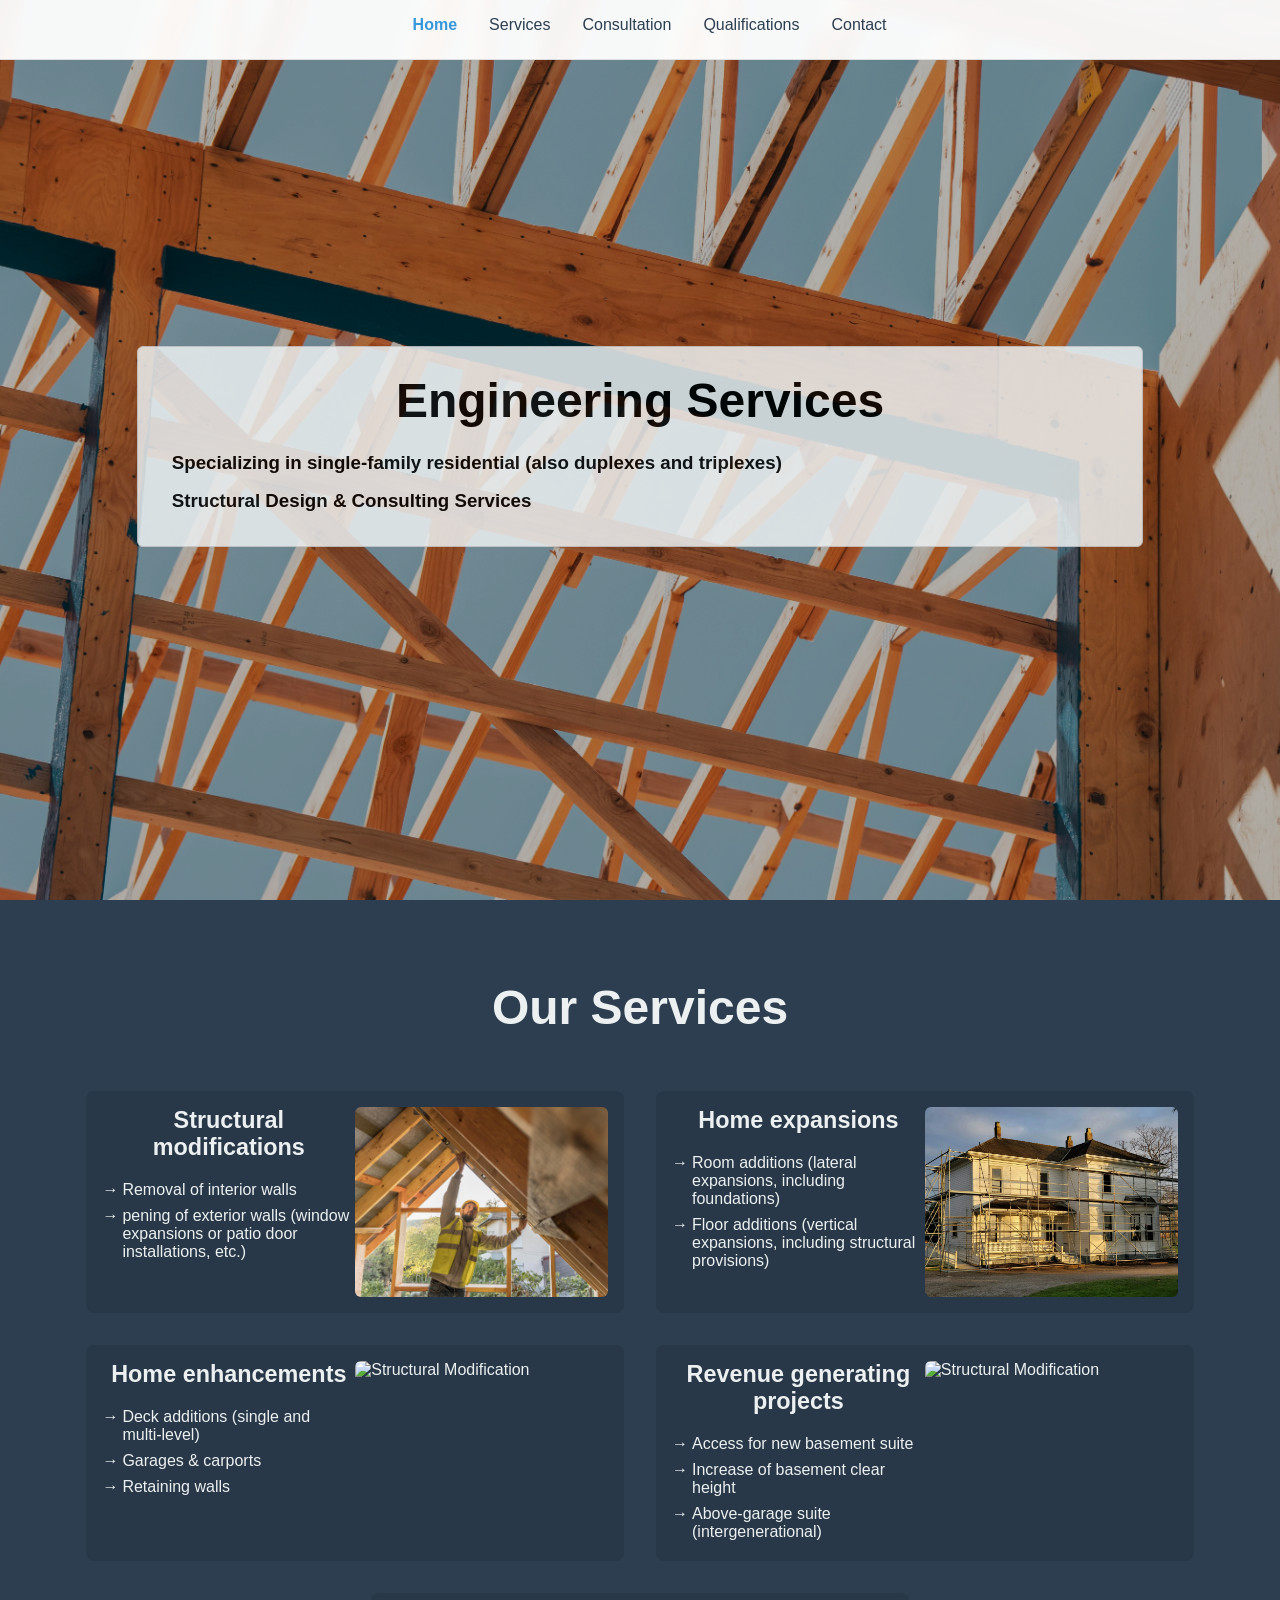
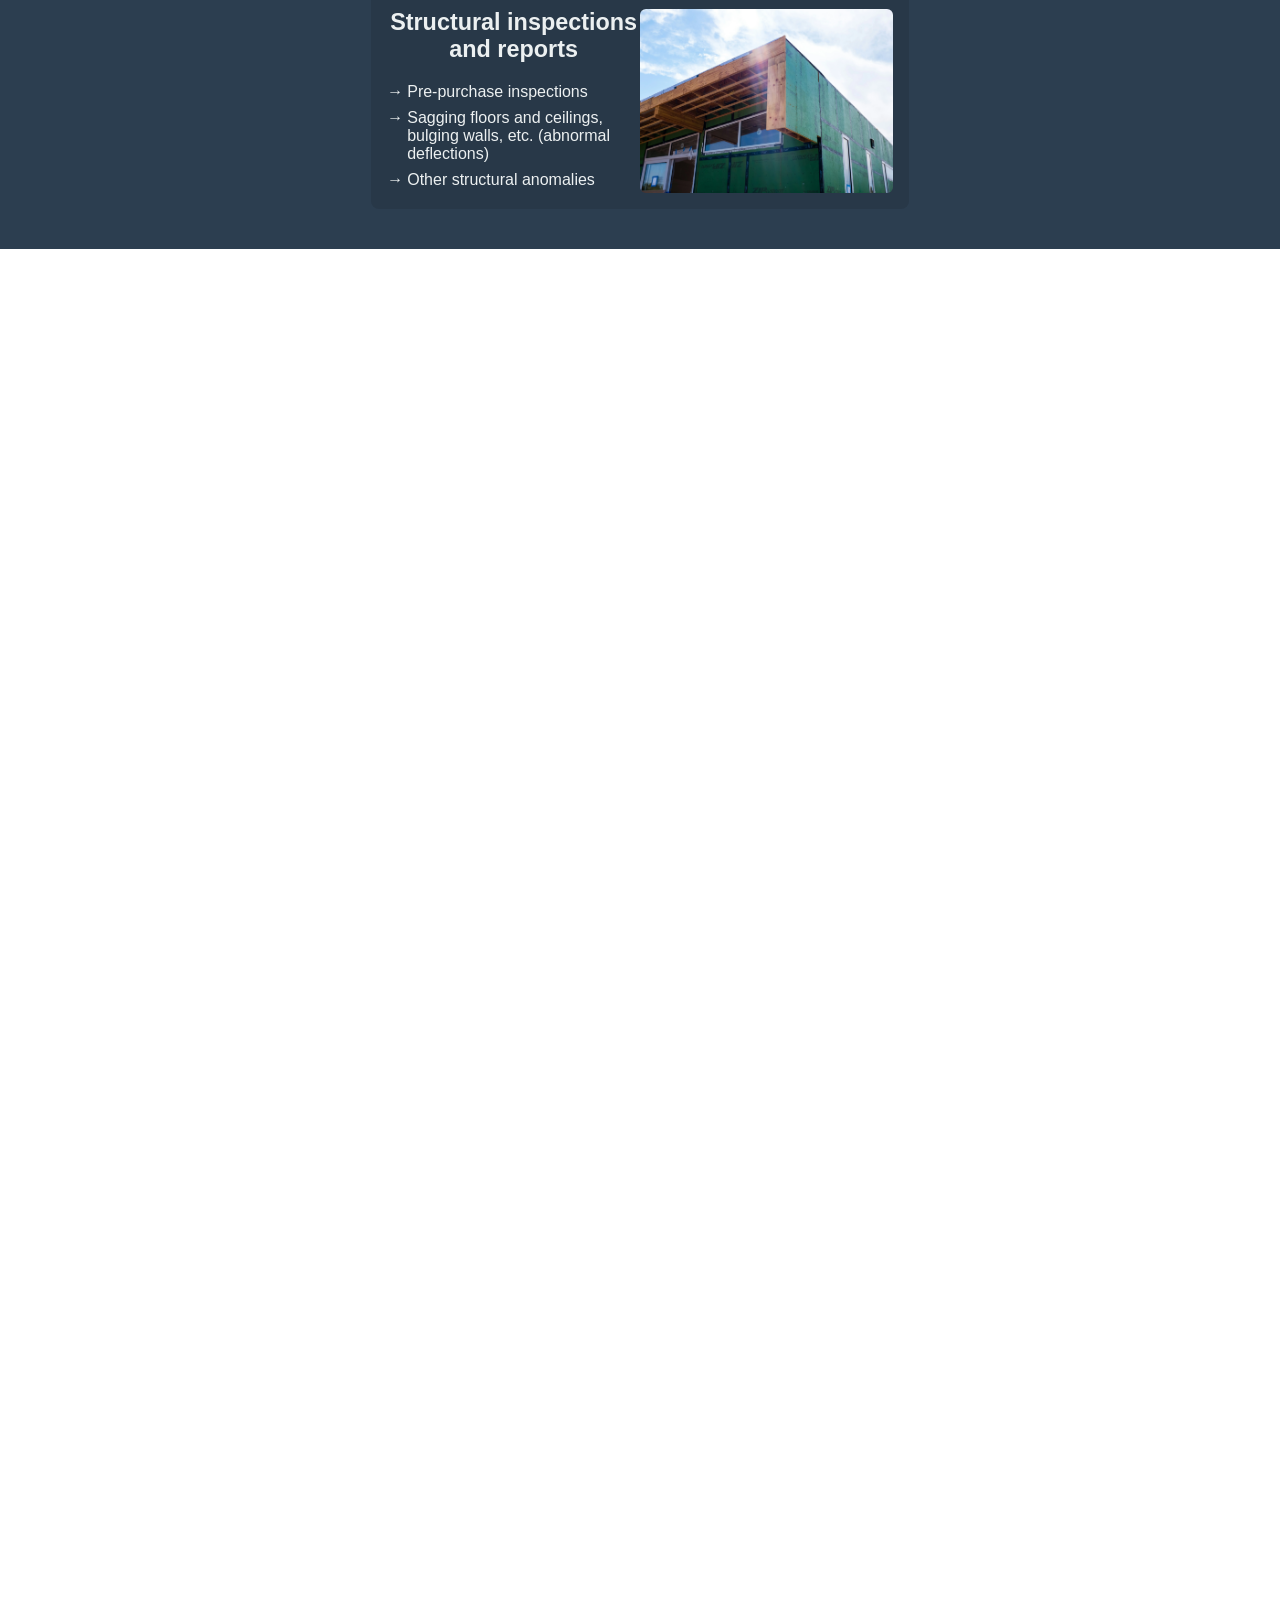
==== index.html @ f8f018f8 "Initial commit of website" ====
<!DOCTYPE html>
<html lang="en">

<head>
  <meta charset="UTF-8">
  <meta name="viewport" content="width=device-width, initial-scale=1.0">
  <title>Engineering Services</title>
  <link rel="stylesheet" href="styles/main.css">
</head>

<body>
  <!-- Fixed Navigation -->
  <nav class="navbar">
    <ul class="nav-links">
      <li><a href="#hero">Home</a></li>
      <li><a href="#services">Services</a></li>
      <li><a href="#consultation">Consultation</a></li>
      <li><a href="#qualifications">Qualifications</a></li>
      <li><a href="#contact">Contact</a></li>
    </ul>

    <!-- Mobile Hamburger -->
    <button class="hamburger" aria-label="Menu">
      <span class="hamburger-line"></span>
      <ul class="mobile-nav-links">
        <li><a href="#hero">Home</a></li>
        <li><a href="#services">Services</a></li>
        <li><a href="#about">About</a></li>
        <li><a href#="qualifications">Qualifications</a></li>
        <li><a href="#consultation">Consultation</a></li>
        <li><a href="#contact">Contact</a></li>
      </ul>
      <span class="hamburger-line"></span>
      <span class="hamburger-line"></span>
    </button>

    <!-- Mobile Menu (Hidden by default) -->
    <ul class="mobile-nav-links">
      <li><a href="#hero">Home</a></li>
      <!-- ...repeat all nav links... -->
    </ul>

  </nav>

  <!-- Hero Section -->
  <section id="hero" class="section">
    <img src="assets/images/main_img.webp" alt="Bridge construction" class="hero-bg">

    <div class="hero-container translucent-box">

      <div class="hero-content">
        <h1>Engineering Services</h1>
      </div>

      <div class="hero-features">
        <h3>Specializing in single-family residential (also duplexes and triplexes)</h3>
        <h3>Structural Design & Consulting Services</h3>
      </div>

    </div>
  </section>

  <!-- Services Section -->
  <section id="services" class="section">

    <div class="service-main-title">
      <h1>Our Services</h1>
    </div>

    <div class="service-container">

      <div class="service-div">
        <div class="service-info">
          <div class="service-title">
            <h3>Structural modifications</h3>
          </div>
          <div class="service-description">
            <ul>
              <li>Removal of interior walls</li>
              <li>pening of exterior walls (window expansions or patio door installations, etc.)</li>
            </ul>
          </div>
        </div>
        <div class="service-image">
          <img src="assets/images/struct_mod.webp" alt="Structural Modification">
        </div>
      </div>

      <div class="service-div">
        <div class="service-info">
          <div class="service-title">
            <h3>Home expansions</h3>
          </div>
          <div class="service-description">
            <ul>
              <li>Room additions (lateral expansions, including foundations)</li>
              <li>Floor additions (vertical expansions, including structural provisions)</li>
            </ul>
          </div>
        </div>
        <div class="service-image">
          <img src="assets/images/home_expans.webp" alt="Structural Modification">
        </div>
      </div>

      <div class="service-div">
        <div class="service-info">
          <div class="service-title">
            <h3>Home enhancements</h3>
          </div>
          <div class="service-description">
            <ul>
              <li>Deck additions (single and multi-level)</li>
              <li>Garages & carports</li>
              <li>Retaining walls</li>
            </ul>
          </div>
        </div>
        <div class="service-image">
          <img src="assets/images/home_enha.webp" alt="Structural Modification">
        </div>
      </div>

      <div class="service-div">
        <div class="service-info">
          <div class="service-title">
            <h3>Revenue generating projects</h3>
          </div>
          <div class="service-description">
            <ul>
              <li>Access for new basement suite</li>
              <li>Increase of basement clear height</li>
              <li>Above-garage suite (intergenerational)</li>
            </ul>
          </div>
        </div>
        <div class="service-image">
          <img src="assets/images/rev-proj.webp" alt="Structural Modification">
        </div>
      </div>

      <div class="service-div">
        <div class="service-info">
          <div class="service-title">
            <h3>Structural inspections and reports</h3>
          </div>
          <div class="service-description">
            <ul>
              <li>Pre-purchase inspections</li>
              <li>Sagging floors and ceilings, bulging walls, etc. (abnormal deflections)</li>
              <li>Other structural anomalies</li>
            </ul>
          </div>
        </div>
        <div class="service-image">
          <img src="assets/images/structure_anom.webp" alt="Structural Modification">
        </div>
      </div>

    </div>
  </section>


  <!-- Consultations Section -->
  <section id="consultation" class="section">
    

    <div class="consultation-container">

      <div class="consultation-info">
        <div class="consultation-title">
          <h2>Consultations</h2>
        </div>
        
        <div class="consultation-item">
          <h4>Consultations with other professionals and tradesmen (will work with designer of your choice)</h4>
        </div>
        <div class="consultation-item">
          <h4>Engineer’s stamp for city approval</h4>
        </div>
        <div class="consultation-item">
          <h4>Fully licensed and insured</h4>
        </div>
      </div>

      <div class="consultation-info">
        <div class="consultation-title">
          <h2>Information</h2>
        </div>

        <div class="consultation-item">
          <h4>Fees: Contact for fees and estimates</h4>
        </div>
        <div class="consultation-item">
          <h4>Phone: 514-966-9655</h4>
        </div>
        <div class="consultation-item">
          <h4>Email: cy.goudreau@gmail.com</h4>
        </div>
        <div class="consultation-item">
          <h4>Request a consultation at the bottom of the page</h4>
        </div>
      </div>
      
    </div>

    <div class="consultation-image">
      <img src="assets/images/consult_2.webp" alt="">
    </div>

  </section>



  <!-- Qualifications sections -->
  <section id="qualifications" class="section">

    <img src="assets/images/qualification.webp" alt="" class="qualification-image">

    <div class="qualification-container">

      <div class="qualification-title translucent-box">
        <h2>Qualifications</h2>
        <h4>Qualified Licensed Engineer, Member of Quebec Order of Engineers (OIQ)</h3>
      </div>

      <div class="qualifications-list translucent-box">

        <ul>
          <li>Graduate Structural Engineer, Concordia University, 1983 (with Distinction)</li>
          <li>Certified Engineering Technologist, Northern Alberta Institute of Technology, 1978 (with honors)</li>
          <li>Intimate knowledge of National Building Code of Canada (NBCC)</li>
          <li>Executed structural design for hundreds of home modification projects</li>
          <li>Licensed as a guarantor for construction contractors in the province of Quebec through the RBQ (Régie du
            bâtiment du Québec)</li>
          <li>Over two decades of construction contracting experience, including project management and on-site
            supervision</li>
          <li>icensed Carpenter, with Interprovincial Red Seal, with several years of field experience throughout Canada
          </li>
          <li>Extensive knowledge of buildings in general as well as building materials and architectural concepts</li>
        </ul>

      </div>

    </div>
  </section>






  <!-- Contact Section -->
  <section id="contact" class="section">

    <div class="form-container">
      <h2>Request a Consultation</h2>
      <div>
        <form id="contact-form" action="https://formspree.io/f/mdkekzev" method="POST">
          <!-- ...existing inputs... -->
          <input type="text" name="name" placeholder="Your Name" required>
          <input type="email" name="email" placeholder="Your Email" required>
          <textarea name="message" placeholder="How can I help you?" rows="5" required></textarea>
          <button type="submit">
            <span class="button-text">Send Message</span>
            <div class="spinner" aria-hidden="true">
              <svg viewBox="0 0 50 50">
                <circle cx="25" cy="25" r="20" fill="none" stroke="currentColor" stroke-width="5"></circle>
              </svg>
            </div>
          </button>
        </form>
      </div>

      <div class="form-feedback"></div> <!-- Success/error messages appear here -->
    </div>

  </section>

  <button id="back-to-top" aria-label="Back to top">
    <svg viewBox="0 0 24 24" width="24" height="24">
      <path fill="currentColor" d="M7.41 15.41L12 10.83l4.59 4.58L18 14l-6-6-6 6z" />
    </svg>
  </button>

  <!-- Scripts -->
  <script src="scripts/animations.js"></script>
  <script src="scripts/form-handler.js"></script>
  <script src="scripts/scroll-top.js"></script>
</body>

</html>
---- styles/main.css ----
@import url('base/reset.css');
@import url('base/variables.css');

@import url('components/navbar.css');
@import url('components/buttons.css');
@import url('components/form.css');

@import url('sections/hero.css');
@import url('sections/services.css');
@import url('sections/about.css');
@import url('sections/consultation.css');
@import url('sections/contact.css');
@import url('sections/qualifications.css');
/* Add other sections here */

body {
  font-family: var(--font-primary);
}

.section {
    padding: 3rem;
    opacity: 0;
    /*transition: opacity 1s ease-out, transform 1s ease-out; */
    background: #2c3e50;
  }
  
  .section.section-visible {
    opacity: 1;
    transform: translateY(1);
  }

  .container { 
    width: 80%;
    align-items: center;
  }

  .titlename {
    padding: 2rem;
    font-size: 2rem;
  }

  .translucent-box {
    background-color: #ecf0f1;
    opacity: 0.85; /* Value between 0 (fully transparent) and 1 (fully opaque) */
    border: 1px solid #ccc; /* Optional: Add a border for better visibility */
    padding: 10px; /* Optional: Add some padding for the content */
    border-radius: 6px;
  }

  ul {
    list-style-type: "\2192";
    list-style-position: outside; /* Default position */
    padding-left: 1.2em; /* Reduce default 40px padding */
  }
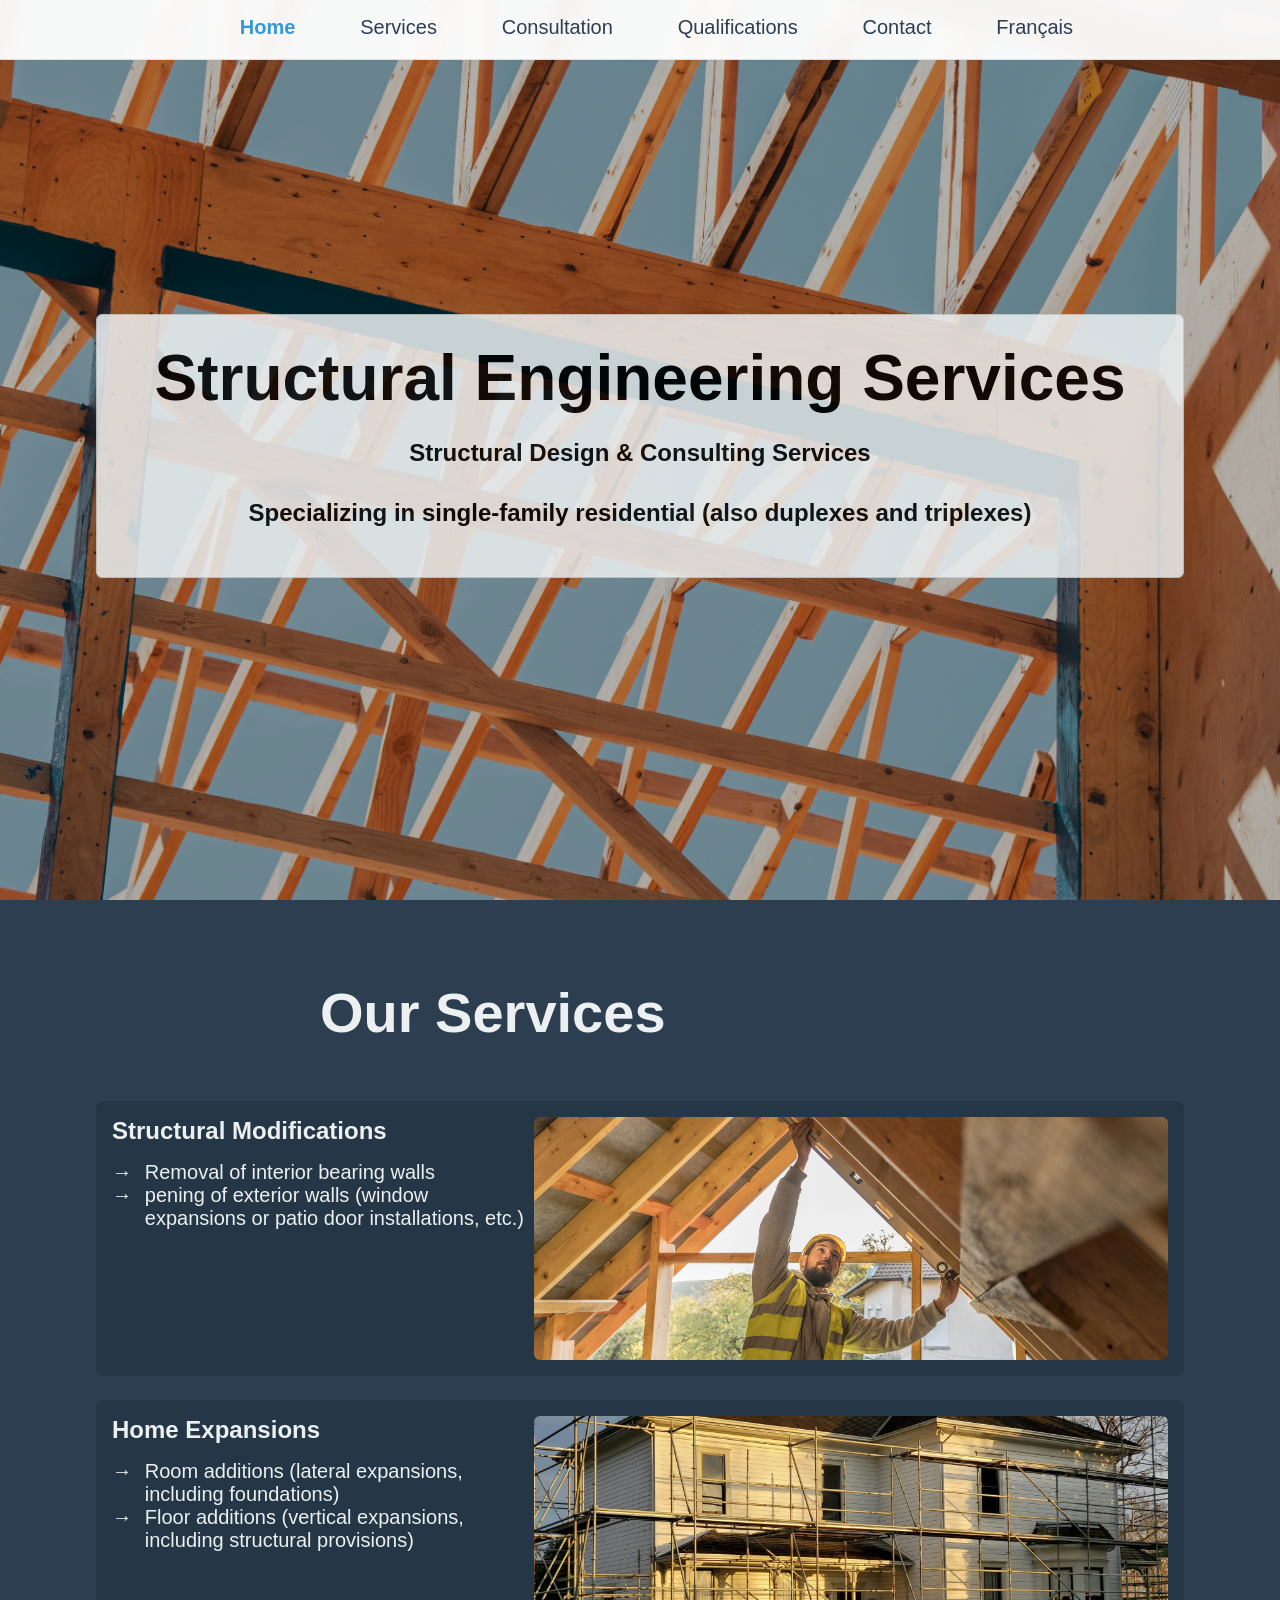
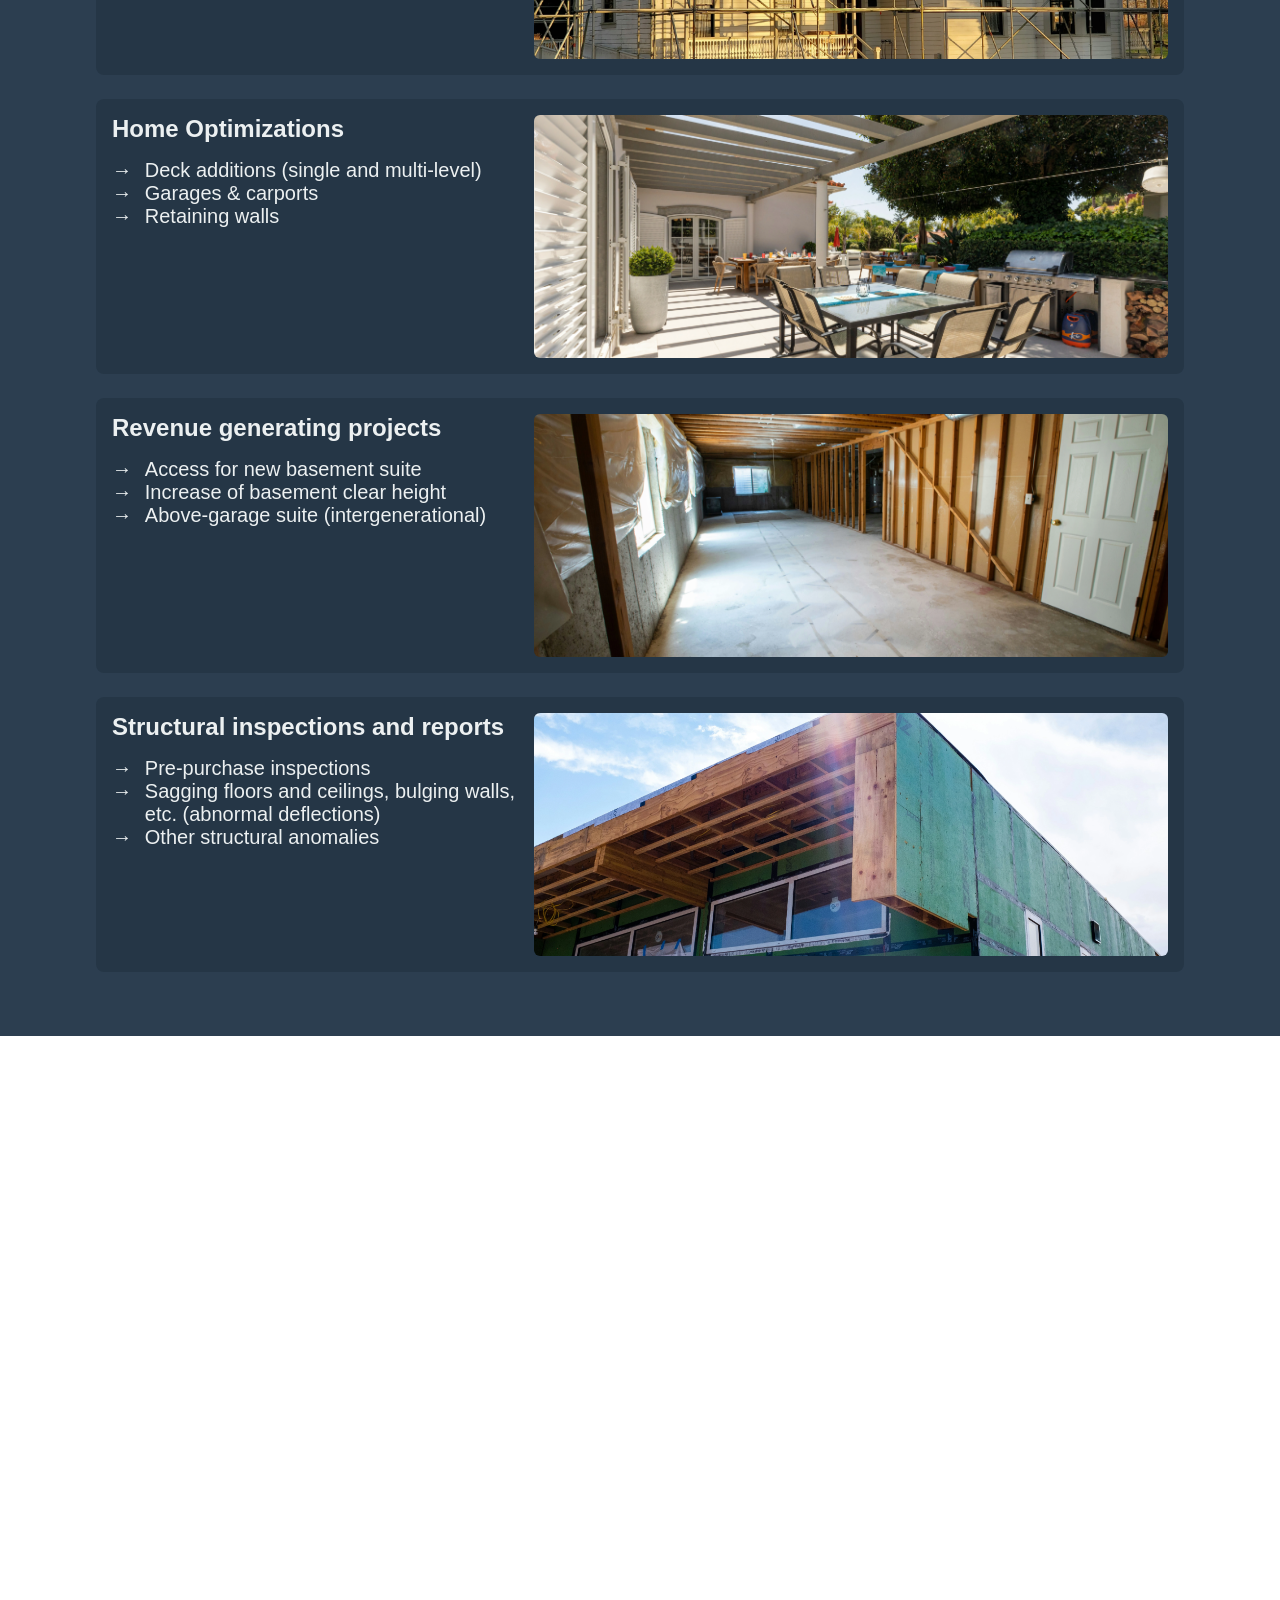
==== commit de2ac343: "fixed structure and positions" ====
--- a/index.html
+++ b/index.html
@@ -17,6 +17,7 @@
       <li><a href="#consultation">Consultation</a></li>
       <li><a href="#qualifications">Qualifications</a></li>
       <li><a href="#contact">Contact</a></li>
+      <li><a href="index_fr.html">Français</button></a></li>
     </ul>
 
     <!-- Mobile Hamburger -->
@@ -25,8 +26,7 @@
       <ul class="mobile-nav-links">
         <li><a href="#hero">Home</a></li>
         <li><a href="#services">Services</a></li>
-        <li><a href="#about">About</a></li>
-        <li><a href#="qualifications">Qualifications</a></li>
+        <li><a href#="#consultation">Qualifications</a></li>
         <li><a href="#consultation">Consultation</a></li>
         <li><a href="#contact">Contact</a></li>
       </ul>
@@ -45,16 +45,17 @@
   <!-- Hero Section -->
   <section id="hero" class="section">
     <img src="assets/images/main_img.webp" alt="Bridge construction" class="hero-bg">
-
+    
     <div class="hero-container translucent-box">
 
       <div class="hero-content">
-        <h1>Engineering Services</h1>
+        <h1>Structural Engineering Services</h1>
       </div>
 
       <div class="hero-features">
+        <h3>Structural Design & Consulting Services</h3>
         <h3>Specializing in single-family residential (also duplexes and triplexes)</h3>
-        <h3>Structural Design & Consulting Services</h3>
+
       </div>
 
     </div>
@@ -64,19 +65,22 @@
   <section id="services" class="section">
 
     <div class="service-main-title">
-      <h1>Our Services</h1>
-    </div>
+      <div >
+        <h2>Our Services</h2>
+      </div>
+    </div>
+
 
     <div class="service-container">
 
       <div class="service-div">
         <div class="service-info">
           <div class="service-title">
-            <h3>Structural modifications</h3>
-          </div>
-          <div class="service-description">
-            <ul>
-              <li>Removal of interior walls</li>
+            <h3>Structural Modifications</h3>
+          </div>
+          <div class="service-description">
+            <ul>
+              <li>Removal of interior bearing walls</li>
               <li>pening of exterior walls (window expansions or patio door installations, etc.)</li>
             </ul>
           </div>
@@ -89,7 +93,7 @@
       <div class="service-div">
         <div class="service-info">
           <div class="service-title">
-            <h3>Home expansions</h3>
+            <h3>Home Expansions</h3>
           </div>
           <div class="service-description">
             <ul>
@@ -106,7 +110,7 @@
       <div class="service-div">
         <div class="service-info">
           <div class="service-title">
-            <h3>Home enhancements</h3>
+            <h3>Home Optimizations</h3>
           </div>
           <div class="service-description">
             <ul>
@@ -164,6 +168,9 @@
   <!-- Consultations Section -->
   <section id="consultation" class="section">
     
+    <div class="consultation-image">
+      <img src="assets/images/consult_2.webp" alt="">
+    </div>
 
     <div class="consultation-container">
 
@@ -171,41 +178,41 @@
         <div class="consultation-title">
           <h2>Consultations</h2>
         </div>
-        
-        <div class="consultation-item">
-          <h4>Consultations with other professionals and tradesmen (will work with designer of your choice)</h4>
-        </div>
-        <div class="consultation-item">
-          <h4>Engineer’s stamp for city approval</h4>
-        </div>
-        <div class="consultation-item">
-          <h4>Fully licensed and insured</h4>
-        </div>
-      </div>
+        <div class="consultation-div">
+            <div class="consultation-item">
+          <h3>Consultations with other professionals and contractors (will work with your designer of choice)</h3>
+        </div>
+        <div class="consultation-item">
+          <h3>Engineer’s stamp for city approval</h3>
+        </div>
+        <div class="consultation-item">
+          <h3>Fully licensed and insured</h3>
+        </div>
+        </div>
+        </div>
+
 
       <div class="consultation-info">
         <div class="consultation-title">
           <h2>Information</h2>
         </div>
 
-        <div class="consultation-item">
-          <h4>Fees: Contact for fees and estimates</h4>
-        </div>
-        <div class="consultation-item">
-          <h4>Phone: 514-966-9655</h4>
-        </div>
-        <div class="consultation-item">
-          <h4>Email: cy.goudreau@gmail.com</h4>
-        </div>
-        <div class="consultation-item">
-          <h4>Request a consultation at the bottom of the page</h4>
-        </div>
-      </div>
+        <div class="consultation-div">
+          <div class="consultation-item">
+          <h3>Fees: Contact for fees and estimates</h3>
+        </div>
+        <div class="consultation-item">
+          <h3>Phone: 514-966-9655</h3>
+        </div>
+        <div class="consultation-item">
+          <h3>Email: cy.goudreau@gmail.com</h3>
+        </div>
+        <div class="consultation-item">
+          <h3>Request a consultation at the bottom of the page</h3>
+        </div>
+      </div>
+        </div>
       
-    </div>
-
-    <div class="consultation-image">
-      <img src="assets/images/consult_2.webp" alt="">
     </div>
 
   </section>
@@ -221,22 +228,20 @@
 
       <div class="qualification-title translucent-box">
         <h2>Qualifications</h2>
-        <h4>Qualified Licensed Engineer, Member of Quebec Order of Engineers (OIQ)</h3>
+        <h3>Qualified Licensed Engineer, Member of Quebec Order of Engineers (OIQ)</h3>
       </div>
 
       <div class="qualifications-list translucent-box">
 
         <ul>
-          <li>Graduate Structural Engineer, Concordia University, 1983 (with Distinction)</li>
-          <li>Certified Engineering Technologist, Northern Alberta Institute of Technology, 1978 (with honors)</li>
+          <li>Cyril Goudreau P.Eng. Structural Engineer, Concordia University, 1983 (with Distinction)</li>
+          <li>Certified Engineering Construction Technologist, Northern Alberta Institute of Technology, 1978 (with Honors)</li>
           <li>Intimate knowledge of National Building Code of Canada (NBCC)</li>
           <li>Executed structural design for hundreds of home modification projects</li>
-          <li>Licensed as a guarantor for construction contractors in the province of Quebec through the RBQ (Régie du
+          <li>Licensed as a "guarantor" for construction contractors in the province of Quebec through the RBQ (Régie du
             bâtiment du Québec)</li>
           <li>Over two decades of construction contracting experience, including project management and on-site
             supervision</li>
-          <li>icensed Carpenter, with Interprovincial Red Seal, with several years of field experience throughout Canada
-          </li>
           <li>Extensive knowledge of buildings in general as well as building materials and architectural concepts</li>
         </ul>
 
@@ -244,8 +249,6 @@
 
     </div>
   </section>
-
-
 
 
 
--- a/styles/main.css
+++ b/styles/main.css
@@ -18,7 +18,6 @@
 }
 
 .section {
-    padding: 3rem;
     opacity: 0;
     /*transition: opacity 1s ease-out, transform 1s ease-out; */
     background: #2c3e50;
@@ -50,5 +49,27 @@
   ul {
     list-style-type: "\2192";
     list-style-position: outside; /* Default position */
-    padding-left: 1.2em; /* Reduce default 40px padding */
+    /*padding-left: 1.2em;  Reduce default 40px padding */
+    font-size: 3rem;
+  }
+
+  li {
+    font-size: 1.25rem;
+    margin-left: 1.25rem;
+    padding-left: 0.8rem;
+  }
+
+  h1 {
+    font-size: 4rem;
+  }
+
+  h2 {
+    font-size: 3.5rem;
+    margin-top: 2rem;
+    margin-bottom: 2rem;
+  }
+  h3 {
+    font-size: 1.5rem;
+    margin-bottom:1rem;
+
   }
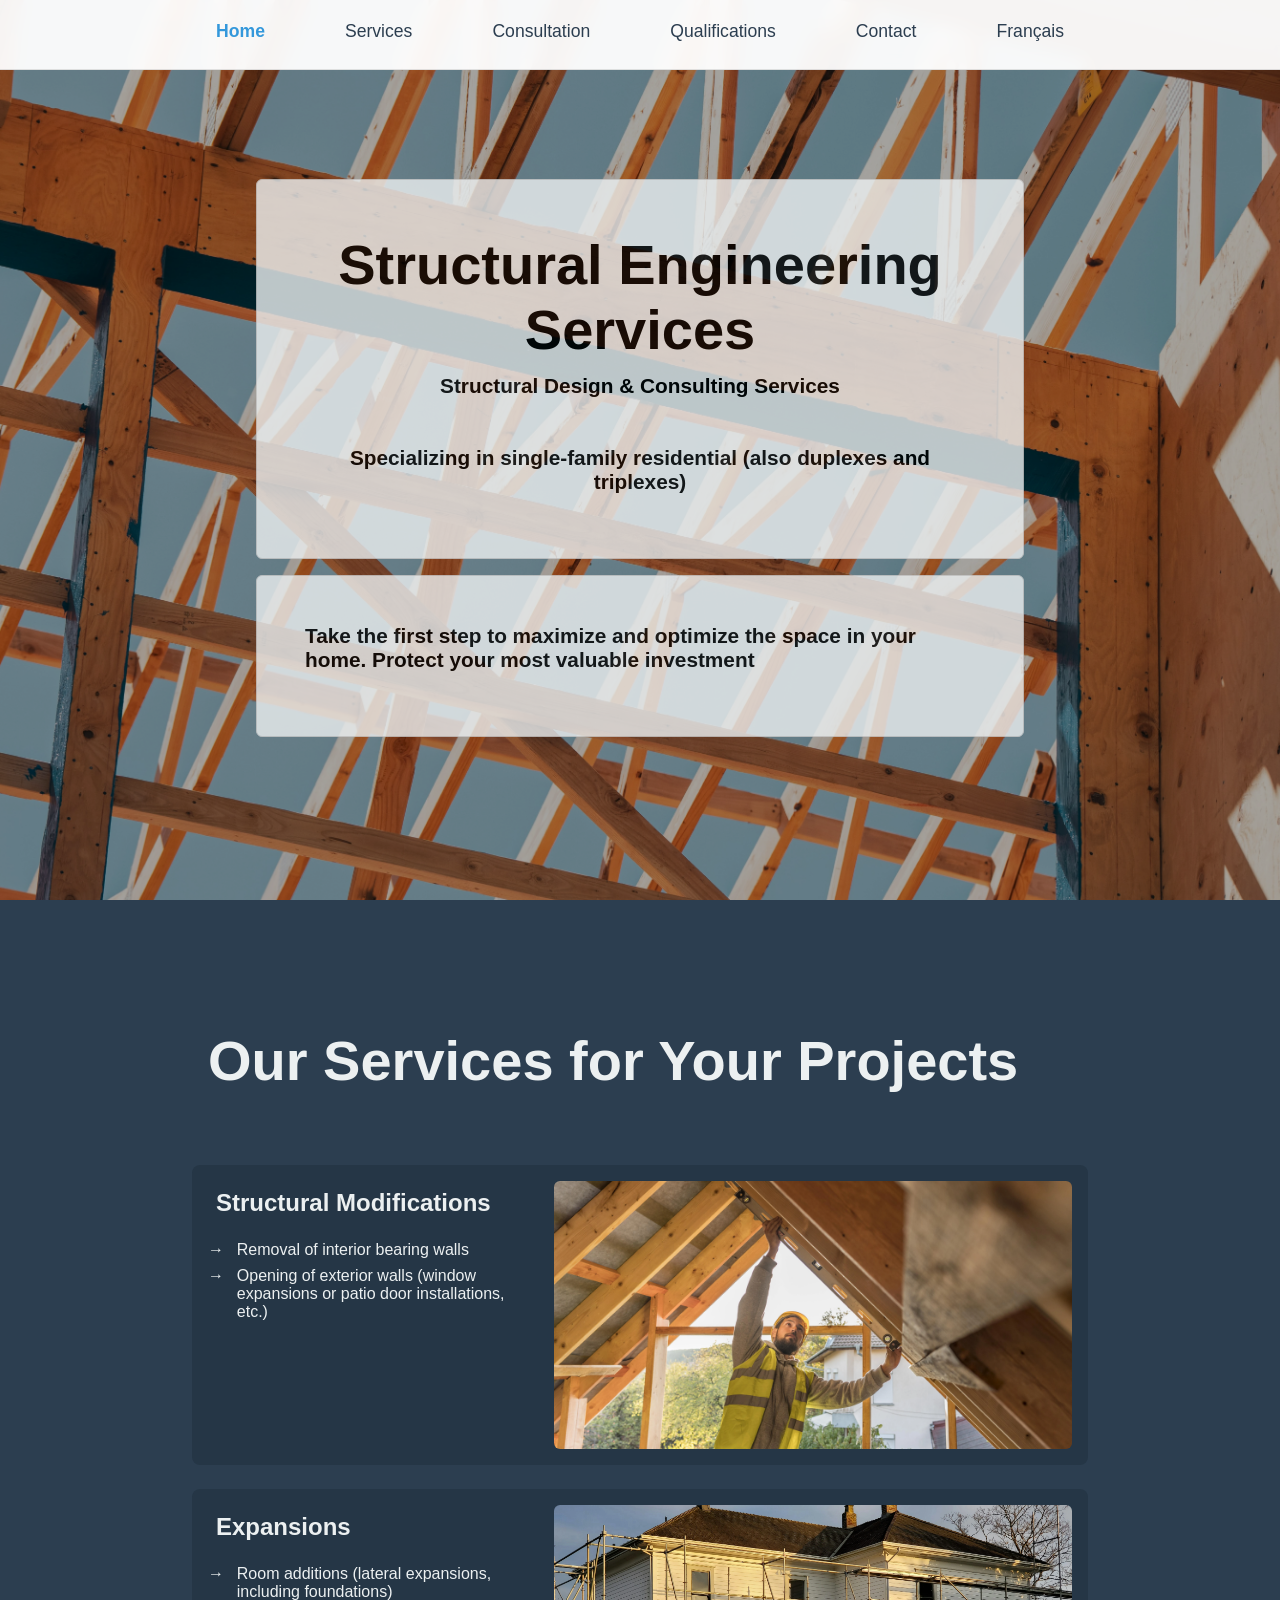
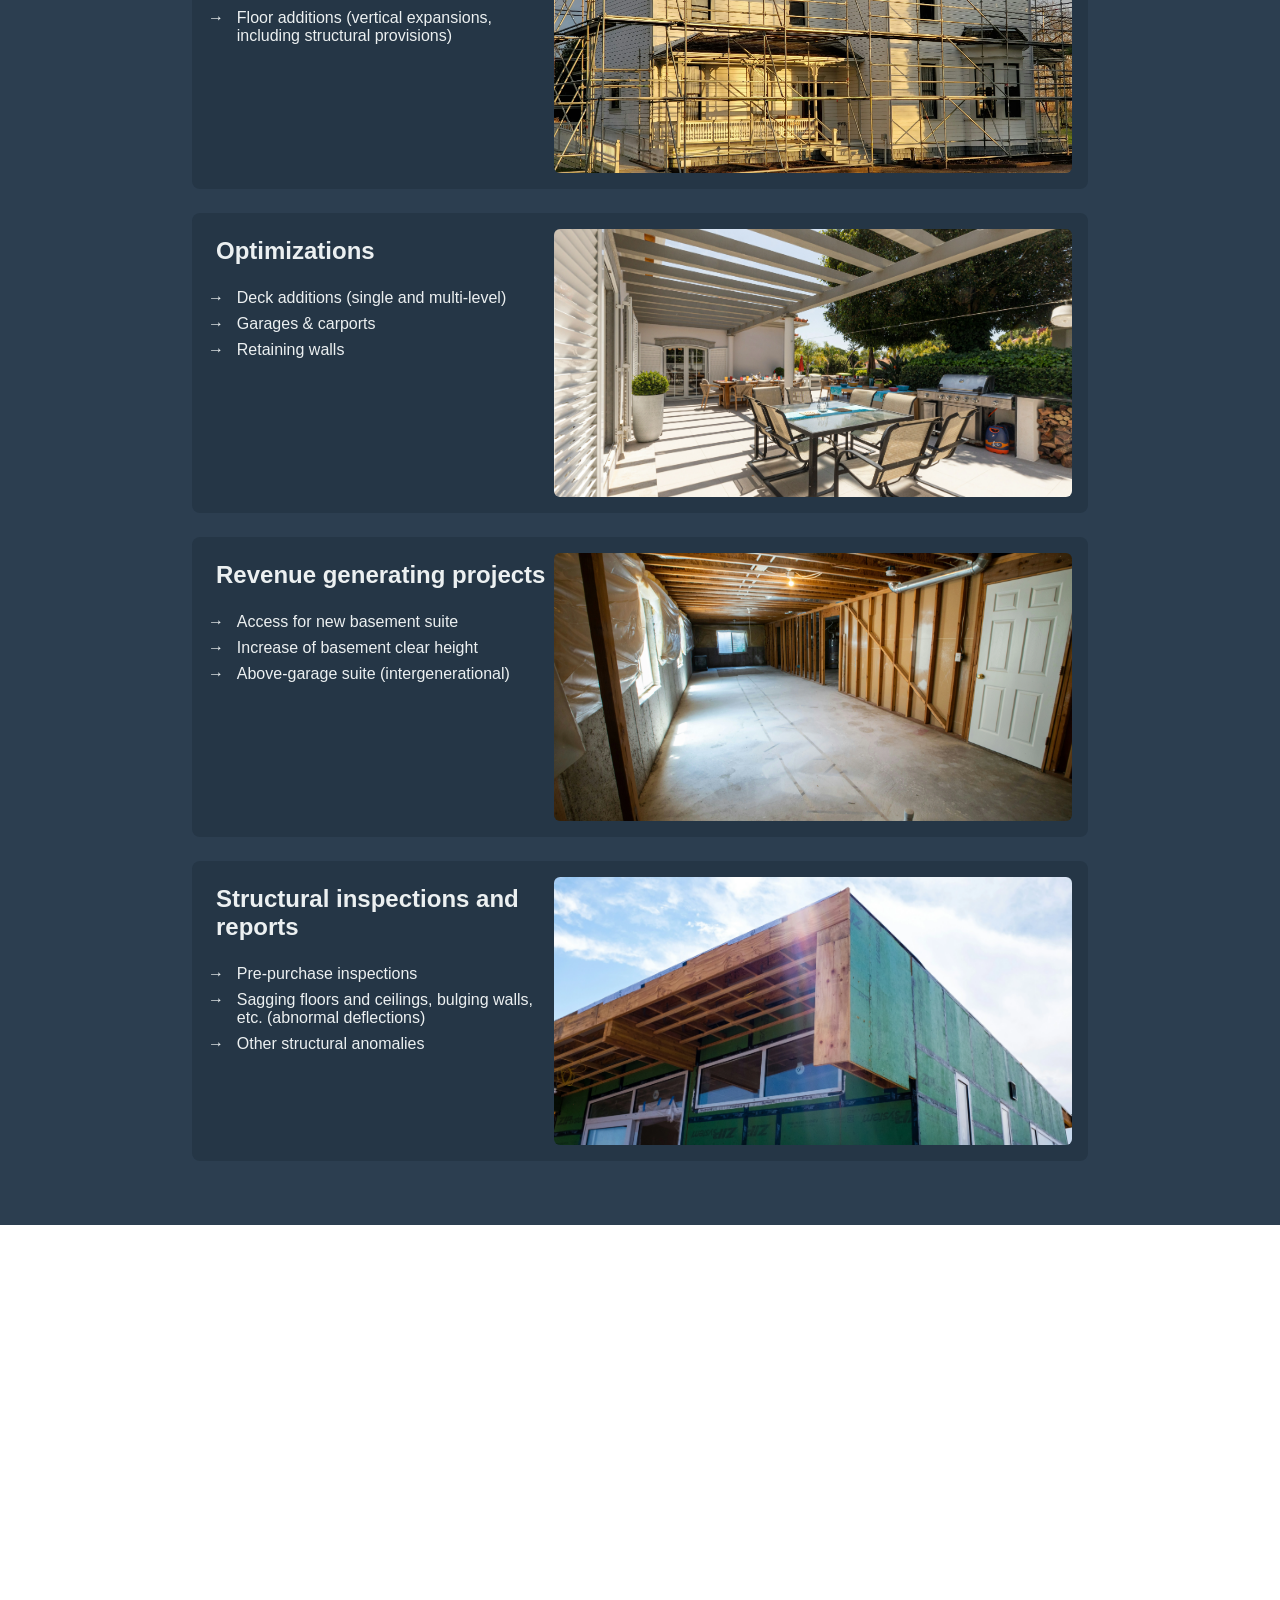
==== commit 45be7910: "responsive design and padding" ====
--- a/index.html
+++ b/index.html
@@ -4,7 +4,7 @@
 <head>
   <meta charset="UTF-8">
   <meta name="viewport" content="width=device-width, initial-scale=1.0">
-  <title>Engineering Services</title>
+  <title>Quebec Structural</title>
   <link rel="stylesheet" href="styles/main.css">
 </head>
 
@@ -17,37 +17,29 @@
       <li><a href="#consultation">Consultation</a></li>
       <li><a href="#qualifications">Qualifications</a></li>
       <li><a href="#contact">Contact</a></li>
-      <li><a href="index_fr.html">Français</button></a></li>
+      <li><a href="index_fr.html">Français</a></li>
     </ul>
 
     <!-- Mobile Hamburger -->
     <button class="hamburger" aria-label="Menu">
-      <span class="hamburger-line"></span>
+      <span>Menu</span>
       <ul class="mobile-nav-links">
         <li><a href="#hero">Home</a></li>
         <li><a href="#services">Services</a></li>
-        <li><a href#="#consultation">Qualifications</a></li>
+        <li><a href="#consultation">Qualifications</a></li>
         <li><a href="#consultation">Consultation</a></li>
         <li><a href="#contact">Contact</a></li>
+        <li><a href="index_fr.html">Français</a></li>
       </ul>
-      <span class="hamburger-line"></span>
-      <span class="hamburger-line"></span>
     </button>
-
-    <!-- Mobile Menu (Hidden by default) -->
-    <ul class="mobile-nav-links">
-      <li><a href="#hero">Home</a></li>
-      <!-- ...repeat all nav links... -->
-    </ul>
 
   </nav>
 
   <!-- Hero Section -->
   <section id="hero" class="section">
     <img src="assets/images/main_img.webp" alt="Bridge construction" class="hero-bg">
-    
-    <div class="hero-container translucent-box">
-
+
+    <div class="hero-container translucent-box">      
       <div class="hero-content">
         <h1>Structural Engineering Services</h1>
       </div>
@@ -55,18 +47,23 @@
       <div class="hero-features">
         <h3>Structural Design & Consulting Services</h3>
         <h3>Specializing in single-family residential (also duplexes and triplexes)</h3>
-
-      </div>
-
-    </div>
+      </div>
+    </div>
+      
+    <div class="hero-container translucent-box">
+      <div id="hero-features2" class="hero-features">
+        <h3>Take the first step to maximize and optimize the space in your home. Protect your most valuable investment</h3>
+      </div>
+    </div>
+    
   </section>
 
   <!-- Services Section -->
   <section id="services" class="section">
 
     <div class="service-main-title">
-      <div >
-        <h2>Our Services</h2>
+      <div>
+        <h2>Our Services for Your Projects</h2>
       </div>
     </div>
 
@@ -81,7 +78,7 @@
           <div class="service-description">
             <ul>
               <li>Removal of interior bearing walls</li>
-              <li>pening of exterior walls (window expansions or patio door installations, etc.)</li>
+              <li>Opening of exterior walls (window expansions or patio door installations, etc.)</li>
             </ul>
           </div>
         </div>
@@ -93,7 +90,7 @@
       <div class="service-div">
         <div class="service-info">
           <div class="service-title">
-            <h3>Home Expansions</h3>
+            <h3>Expansions</h3>
           </div>
           <div class="service-description">
             <ul>
@@ -110,7 +107,7 @@
       <div class="service-div">
         <div class="service-info">
           <div class="service-title">
-            <h3>Home Optimizations</h3>
+            <h3>Optimizations</h3>
           </div>
           <div class="service-description">
             <ul>
@@ -167,7 +164,7 @@
 
   <!-- Consultations Section -->
   <section id="consultation" class="section">
-    
+
     <div class="consultation-image">
       <img src="assets/images/consult_2.webp" alt="">
     </div>
@@ -179,17 +176,17 @@
           <h2>Consultations</h2>
         </div>
         <div class="consultation-div">
-            <div class="consultation-item">
-          <h3>Consultations with other professionals and contractors (will work with your designer of choice)</h3>
-        </div>
-        <div class="consultation-item">
-          <h3>Engineer’s stamp for city approval</h3>
-        </div>
-        <div class="consultation-item">
-          <h3>Fully licensed and insured</h3>
-        </div>
-        </div>
-        </div>
+          <div class="consultation-item">
+            <h3>Consultations with other professionals, architects, contractors, and other designer of your choice.</h3>
+          </div>
+          <div class="consultation-item">
+            <h3>Engineer’s stamp for city approval</h3>
+          </div>
+          <div class="consultation-item">
+            <h3>Fully licensed and insured</h3>
+          </div>
+        </div>
+      </div>
 
 
       <div class="consultation-info">
@@ -199,20 +196,23 @@
 
         <div class="consultation-div">
           <div class="consultation-item">
-          <h3>Fees: Contact for fees and estimates</h3>
-        </div>
-        <div class="consultation-item">
-          <h3>Phone: 514-966-9655</h3>
-        </div>
-        <div class="consultation-item">
-          <h3>Email: cy.goudreau@gmail.com</h3>
-        </div>
-        <div class="consultation-item">
-          <h3>Request a consultation at the bottom of the page</h3>
-        </div>
-      </div>
-        </div>
-      
+            <h3>Contact us for fees or to obtain an estimate.</h3>
+          </div>
+          <div class="consultation-item">
+            <h3>Phone: 514-966-9655</h3>
+          </div>
+          <div class="consultation-item">
+            <h3>Email: cy.goudreau@gmail.com</h3>
+          </div>
+          <div id="consultation-or">
+            <h3>OR</h3>
+          </div>
+          <div class="consultation-item">
+            <h3>Request a consultation at the bottom of the page</h3>
+          </div>
+        </div>
+      </div>
+
     </div>
 
   </section>
@@ -228,14 +228,15 @@
 
       <div class="qualification-title translucent-box">
         <h2>Qualifications</h2>
-        <h3>Qualified Licensed Engineer, Member of Quebec Order of Engineers (OIQ)</h3>
+        <h3>Qualified Licensed Engineer, Member of Quebec Order of Engineers (OIQ) #016150</h3>
       </div>
 
       <div class="qualifications-list translucent-box">
 
         <ul>
-          <li>Cyril Goudreau P.Eng. Structural Engineer, Concordia University, 1983 (with Distinction)</li>
-          <li>Certified Engineering Construction Technologist, Northern Alberta Institute of Technology, 1978 (with Honors)</li>
+          <li>Cyril Goudreau P.Eng. Structural Engineer, graduated from Concordia University, 1983 (with Distinction)</li>
+          <li>Certified Engineering Construction Technologist, Northern Alberta Institute of Technology, 1978 (with
+            Honors)</li>
           <li>Intimate knowledge of National Building Code of Canada (NBCC)</li>
           <li>Executed structural design for hundreds of home modification projects</li>
           <li>Licensed as a "guarantor" for construction contractors in the province of Quebec through the RBQ (Régie du
@@ -249,8 +250,6 @@
 
     </div>
   </section>
-
-
 
 
   <!-- Contact Section -->
--- a/styles/main.css
+++ b/styles/main.css
@@ -40,9 +40,9 @@
 
   .translucent-box {
     background-color: #ecf0f1;
-    opacity: 0.85; /* Value between 0 (fully transparent) and 1 (fully opaque) */
-    border: 1px solid #ccc; /* Optional: Add a border for better visibility */
-    padding: 10px; /* Optional: Add some padding for the content */
+    opacity: 0.80; /* Value between 0 (fully transparent) and 1 (fully opaque) */
+    border: 1px solid #ccc; 
+    padding: 1rem; 
     border-radius: 6px;
   }
 
@@ -55,7 +55,9 @@
 
   li {
     font-size: 1.25rem;
-    margin-left: 1.25rem;
+    margin-left: 1rem;
+    margin-right: 1rem;
+    margin-bottom: 0.5rem;
     padding-left: 0.8rem;
   }
 
@@ -67,9 +69,11 @@
     font-size: 3.5rem;
     margin-top: 2rem;
     margin-bottom: 2rem;
+    padding: 1rem;
   }
   h3 {
     font-size: 1.5rem;
     margin-bottom:1rem;
+    padding: 0.5rem;
 
   }
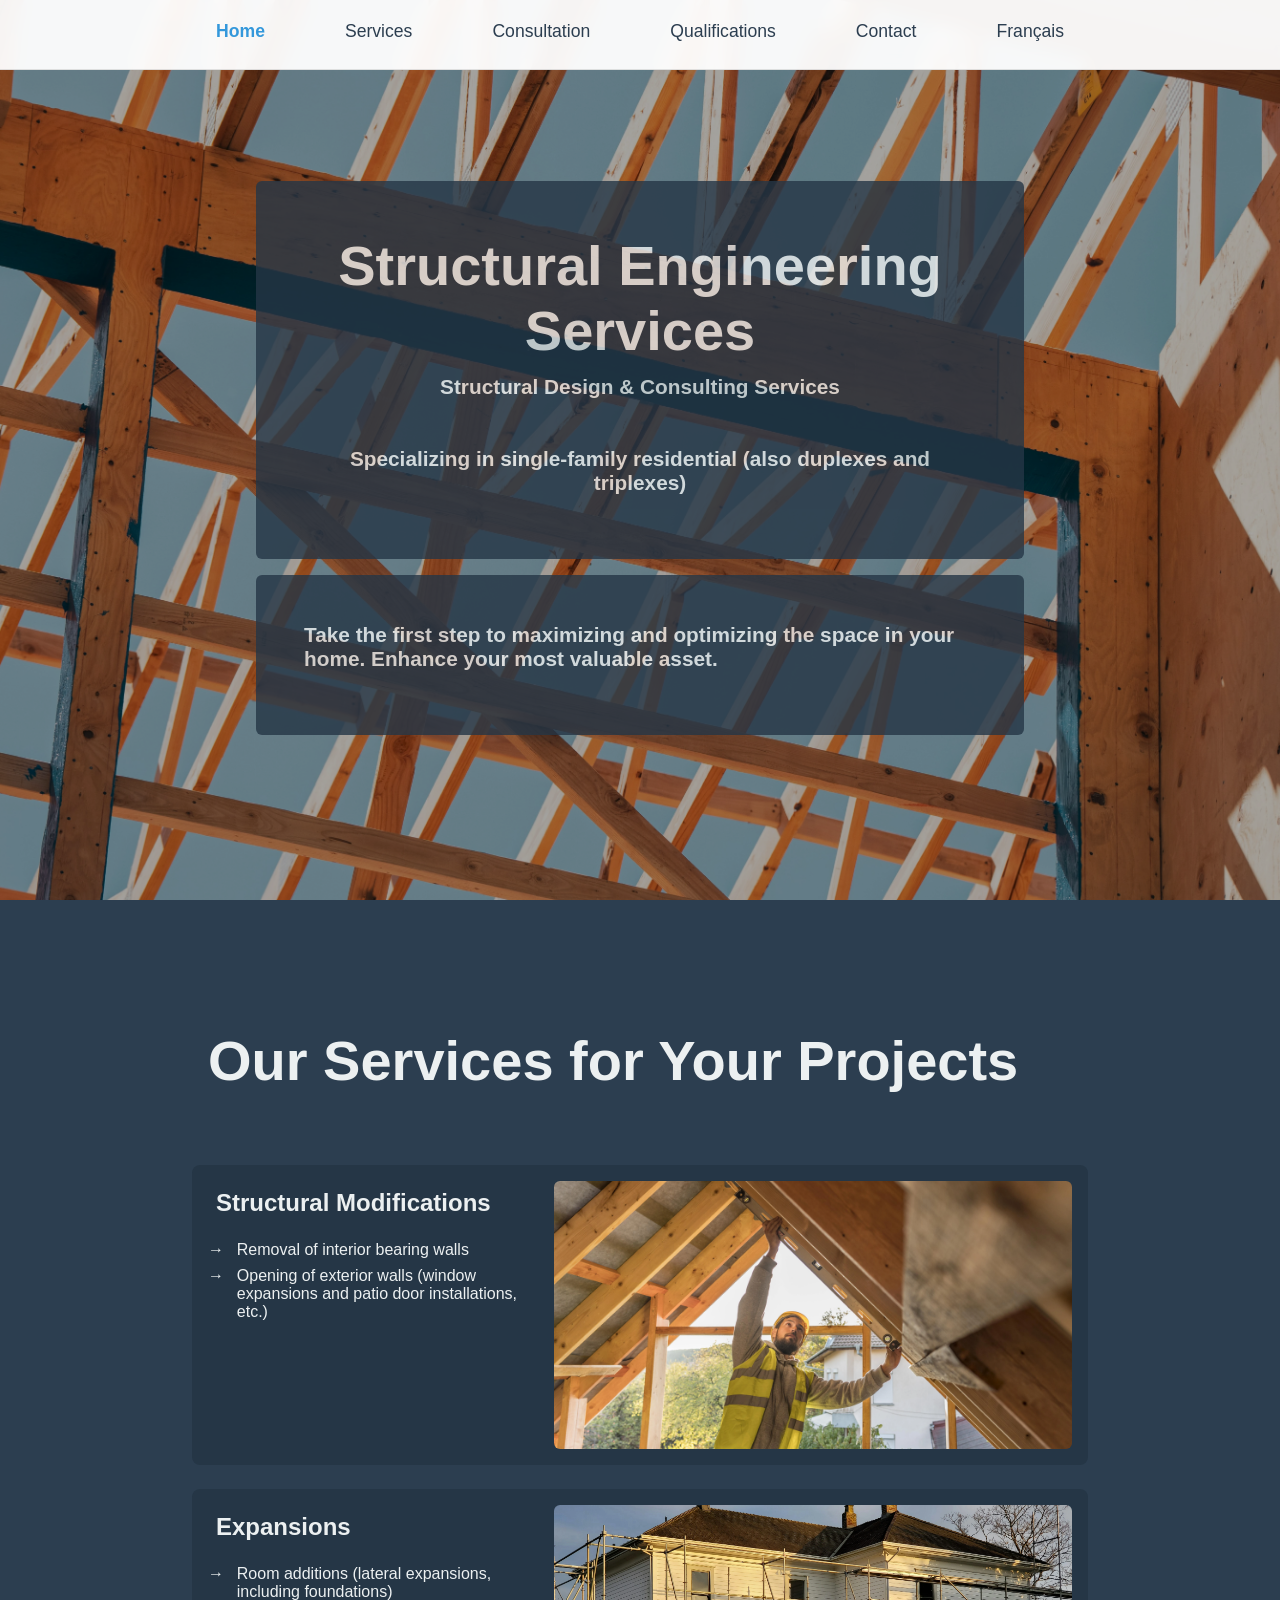
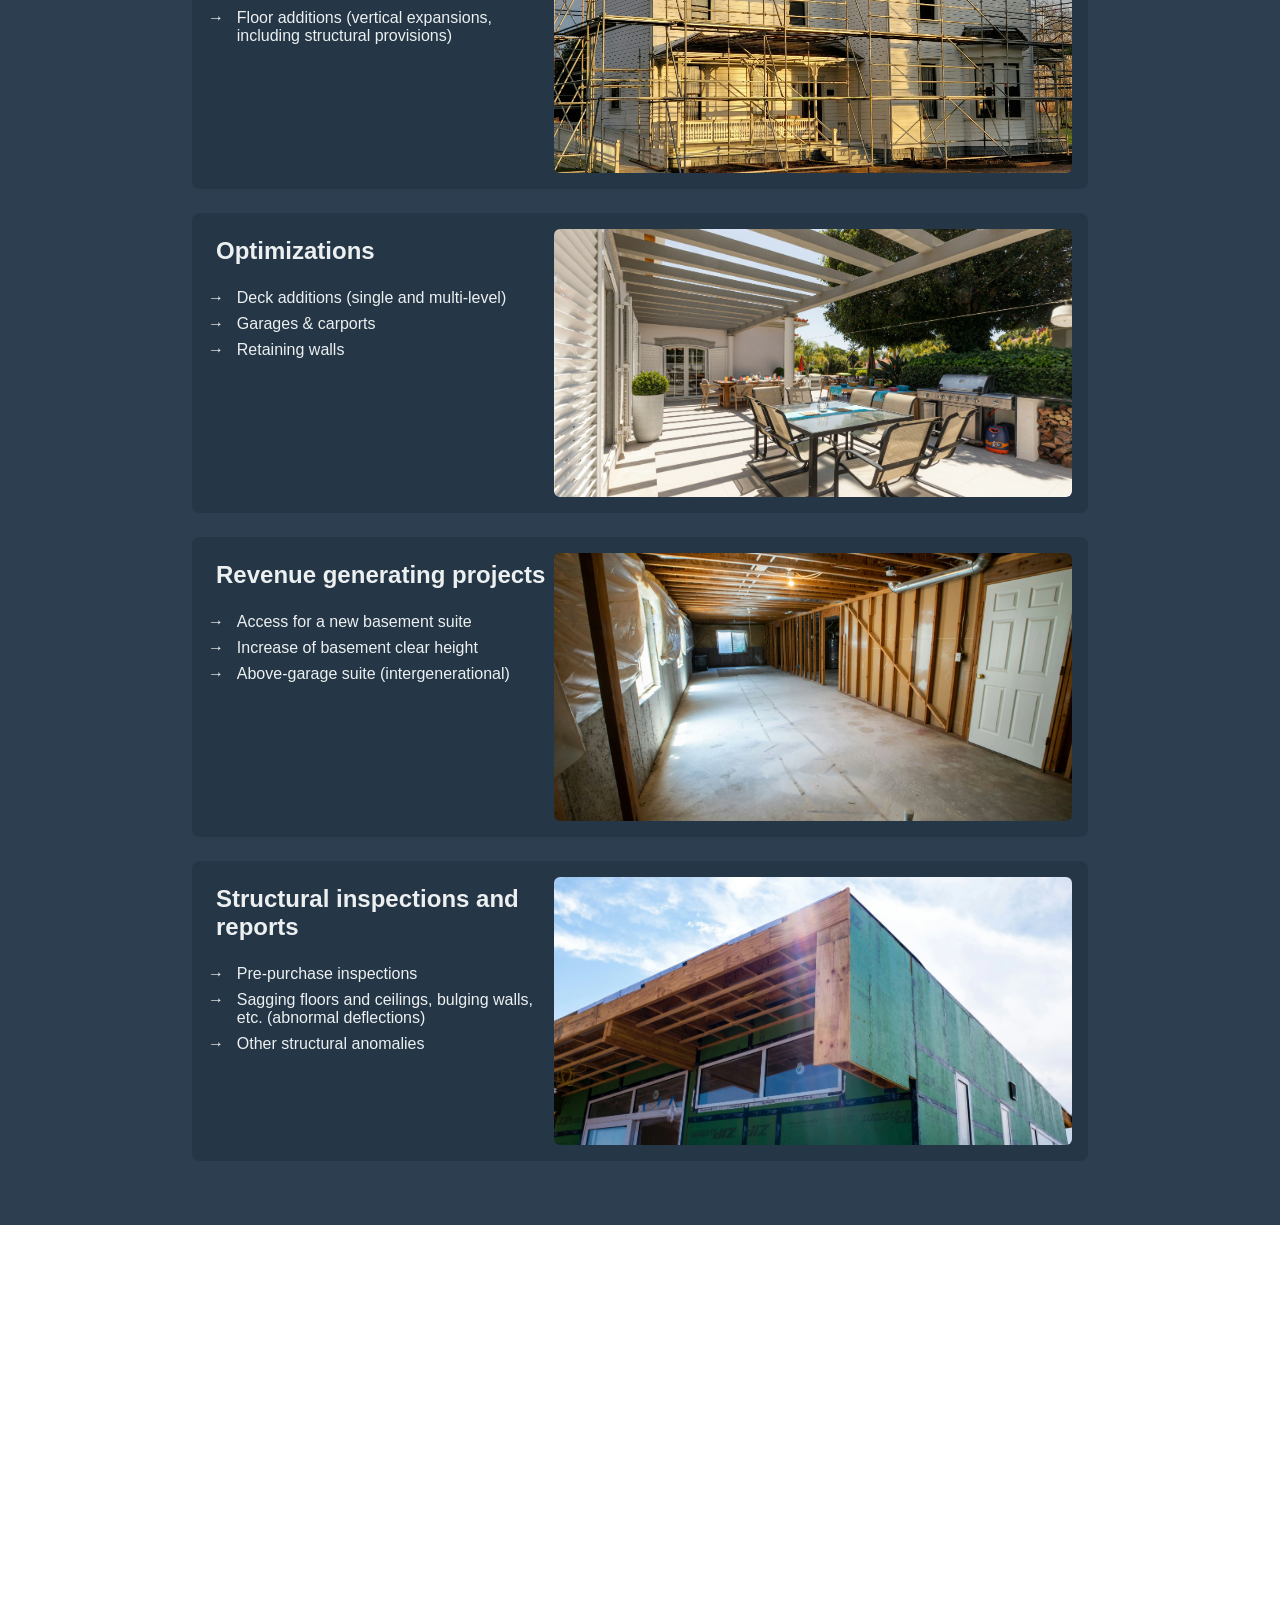
==== commit 848d26b6: "french and english corrections" ====
--- a/index.html
+++ b/index.html
@@ -52,7 +52,7 @@
       
     <div class="hero-container translucent-box">
       <div id="hero-features2" class="hero-features">
-        <h3>Take the first step to maximize and optimize the space in your home. Protect your most valuable investment</h3>
+        <h3>Take the first step to maximizing and optimizing the space in your home. Enhance your most valuable asset.</h3>
       </div>
     </div>
     
@@ -78,7 +78,7 @@
           <div class="service-description">
             <ul>
               <li>Removal of interior bearing walls</li>
-              <li>Opening of exterior walls (window expansions or patio door installations, etc.)</li>
+              <li>Opening of exterior walls (window expansions and patio door installations, etc.)</li>
             </ul>
           </div>
         </div>
@@ -129,7 +129,7 @@
           </div>
           <div class="service-description">
             <ul>
-              <li>Access for new basement suite</li>
+              <li>Access for a new basement suite</li>
               <li>Increase of basement clear height</li>
               <li>Above-garage suite (intergenerational)</li>
             </ul>
@@ -177,7 +177,7 @@
         </div>
         <div class="consultation-div">
           <div class="consultation-item">
-            <h3>Consultations with other professionals, architects, contractors, and other designer of your choice.</h3>
+            <h3>Consultations with other professionals, architects, contractors, tradesmen, and designer of your choice.</h3>
           </div>
           <div class="consultation-item">
             <h3>Engineer’s stamp for city approval</h3>
@@ -228,18 +228,18 @@
 
       <div class="qualification-title translucent-box">
         <h2>Qualifications</h2>
-        <h3>Qualified Licensed Engineer, Member of Quebec Order of Engineers (OIQ) #016150</h3>
+        <h3>Qualified Licensed Engineer, Member of Quebec Order of Engineers (OIQ #46150)</h3>
       </div>
 
       <div class="qualifications-list translucent-box">
 
         <ul>
-          <li>Cyril Goudreau P.Eng. Structural Engineer, graduated from Concordia University, 1983 (with Distinction)</li>
-          <li>Certified Engineering Construction Technologist, Northern Alberta Institute of Technology, 1978 (with
+          <li>Cyril Goudreau P.Eng. Structural Engineer, graduated of Concordia University, 1983 (with Distinction)</li>
+          <li>Certified Building Construction Engineering Technologist, Northern Alberta Institute of Technology, 1978 (with
             Honors)</li>
           <li>Intimate knowledge of National Building Code of Canada (NBCC)</li>
           <li>Executed structural design for hundreds of home modification projects</li>
-          <li>Licensed as a "guarantor" for construction contractors in the province of Quebec through the RBQ (Régie du
+          <li>Licensed as a "Guarantor" for construction contractors in the province of Quebec through the RBQ (Régie du
             bâtiment du Québec)</li>
           <li>Over two decades of construction contracting experience, including project management and on-site
             supervision</li>
--- a/styles/main.css
+++ b/styles/main.css
@@ -39,9 +39,8 @@
   }
 
   .translucent-box {
-    background-color: #ecf0f1;
-    opacity: 0.80; /* Value between 0 (fully transparent) and 1 (fully opaque) */
-    border: 1px solid #ccc; 
+    background-color: #253646;
+    opacity: 0.80; /* Value between 0 (fully transparent) and 1 (fully opaque) */  
     padding: 1rem; 
     border-radius: 6px;
   }
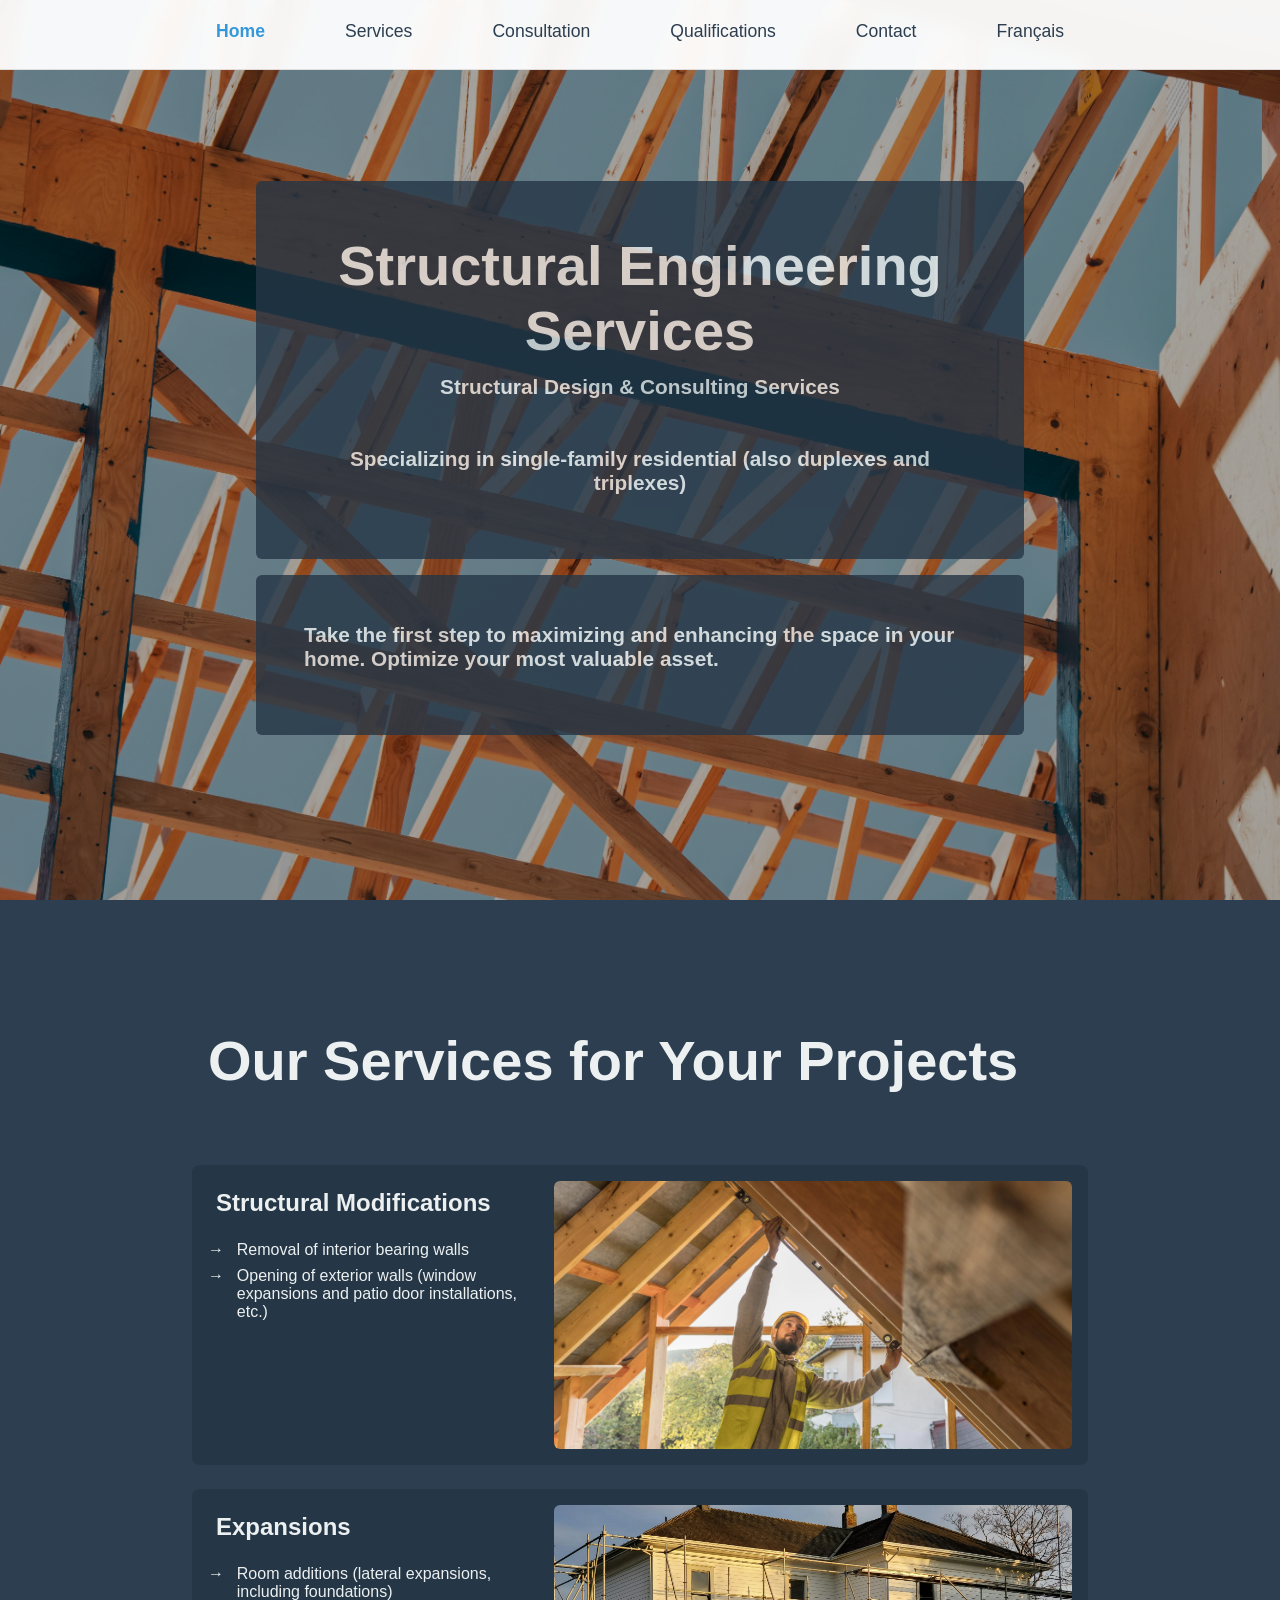
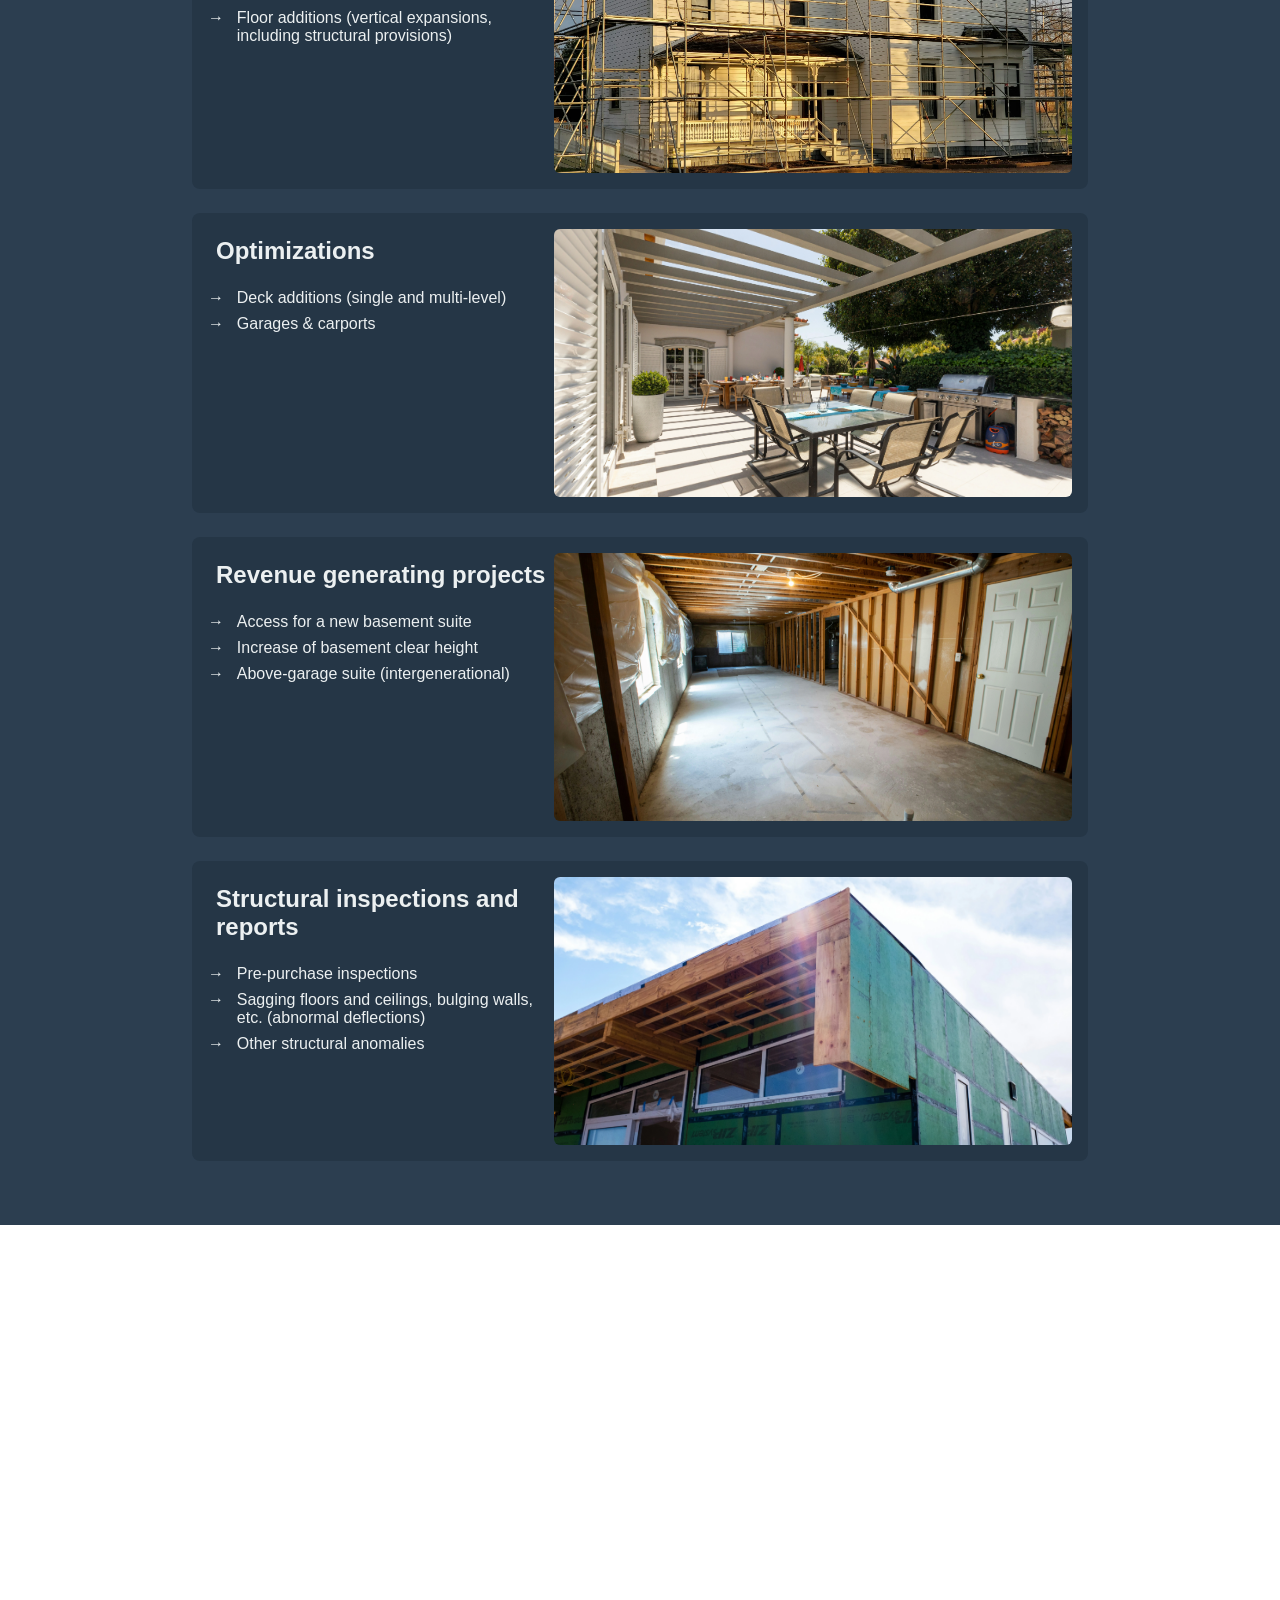
==== commit c4ecf0ee: "fixed wording on fr and en" ====
--- a/index.html
+++ b/index.html
@@ -52,7 +52,7 @@
       
     <div class="hero-container translucent-box">
       <div id="hero-features2" class="hero-features">
-        <h3>Take the first step to maximizing and optimizing the space in your home. Enhance your most valuable asset.</h3>
+        <h3>Take the first step to maximizing and enhancing the space in your home. Optimize your most valuable asset.</h3>
       </div>
     </div>
     
@@ -112,8 +112,7 @@
           <div class="service-description">
             <ul>
               <li>Deck additions (single and multi-level)</li>
-              <li>Garages & carports</li>
-              <li>Retaining walls</li>
+              <li>Garages & carports</li>              
             </ul>
           </div>
         </div>
@@ -234,15 +233,14 @@
       <div class="qualifications-list translucent-box">
 
         <ul>
-          <li>Cyril Goudreau P.Eng. Structural Engineer, graduated of Concordia University, 1983 (with Distinction)</li>
+          <li>Cyril Goudreau P.Eng. Structural Engineer, graduate of Concordia University, 1983 (with Distinction)</li>
           <li>Certified Building Construction Engineering Technologist, Northern Alberta Institute of Technology, 1978 (with
             Honors)</li>
           <li>Intimate knowledge of National Building Code of Canada (NBCC)</li>
           <li>Executed structural design for hundreds of home modification projects</li>
           <li>Licensed as a "Guarantor" for construction contractors in the province of Quebec through the RBQ (Régie du
             bâtiment du Québec)</li>
-          <li>Over two decades of construction contracting experience, including project management and on-site
-            supervision</li>
+          <li>Over three decades of construction involvement, including construction program management, project management and on-site supervision</li>
           <li>Extensive knowledge of buildings in general as well as building materials and architectural concepts</li>
         </ul>
 
